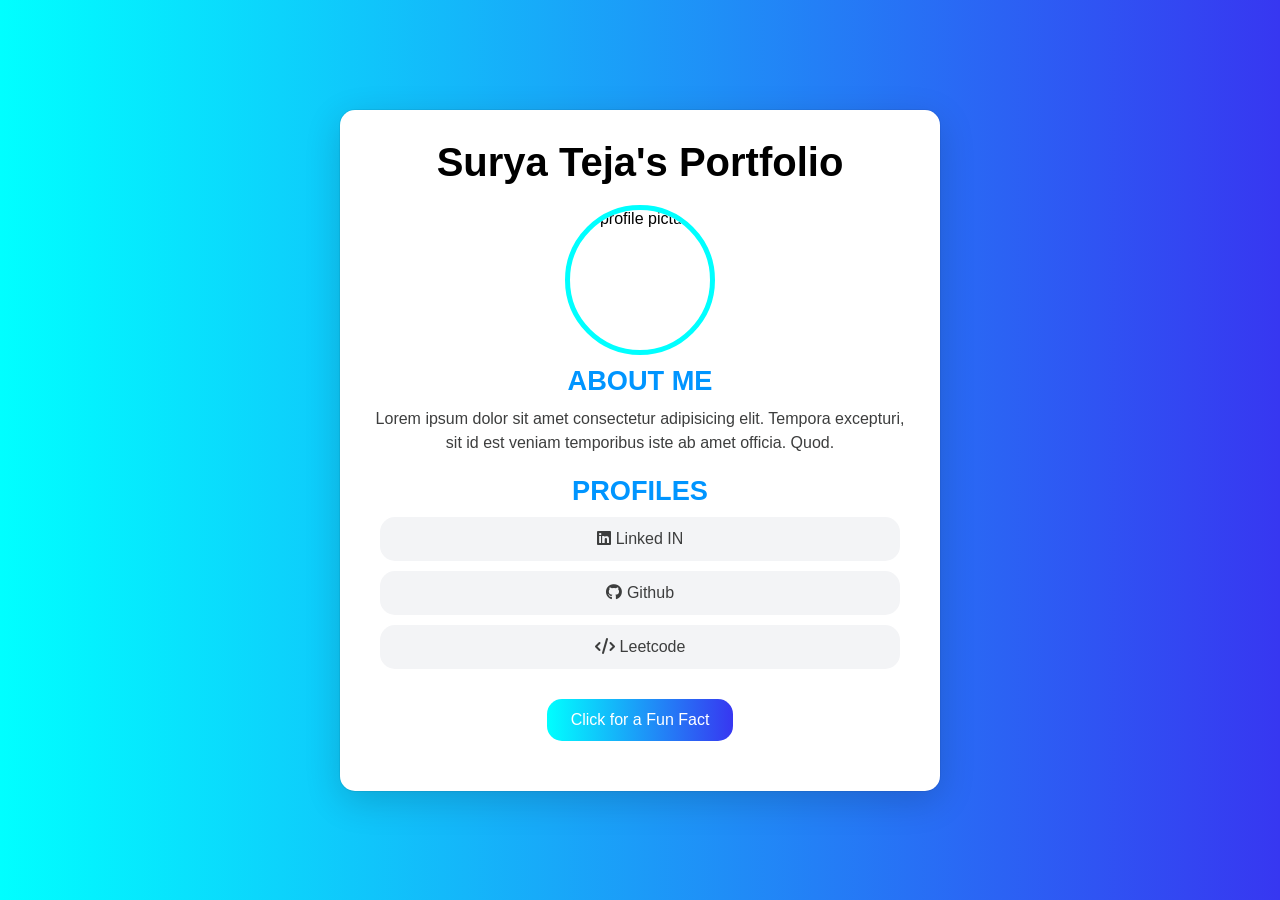
==== index.html @ 6488ba75 "Rename main.html to index.html" ====
<!DOCTYPE html>
<html lang="en">
<head>
    <title>Document</title>
    <link rel="stylesheet" href="https://cdnjs.cloudflare.com/ajax/libs/font-awesome/6.4.0/css/all.min.css">
    <link rel="stylesheet" href="styles.css">
</head>
<body>
    <main class="container">
        <header>
            <h1>Surya Teja's Portfolio</h1>
        </header>

        <section id="profile-picture">
            <img src="profile.png" alt = "profile picture">
        </section>

        <section id="about">
            <h2>About Me</h2>
            <p>Lorem ipsum dolor sit amet consectetur adipisicing elit. Tempora excepturi,
                 sit id est veniam temporibus iste ab amet officia. Quod.</p>
        </section>

       <section id="profiles">
            <h2>Profiles</h2>
            <ul>
                <li><i class="fab fa-linkedin"></i>Linked IN</li>
                <li><i class="fab fa-github"></i>Github</li>
                <li><i class="fas fa-code"></i>Leetcode</li>
            </ul>
        </section>

        <section id="fun-fact">
            <button id = "reveal-fact" >Click for a Fun Fact</button>
            <p id="fact" style="display: none;"> Lorem ipsum dolor sit amet consectetur adipisicing elit. Non, commodi.</p>

        </section>
    </main>
    <script src="script.js"></script>
</body>
</html>
---- styles.css ----
* {
    margin: 0;
    padding: 0;
    box-sizing: border-box;
}

body {
    font-family: 'Poppins', sans-serif;
    background: linear-gradient(to right, cyan, rgb(55, 55, 241));
    display: flex;
    justify-content: center;
    align-items: center;
    min-height: 100vh;
    color: black;
}

.container {
    margin: 10px;
    width: 90%;
    max-width: 600px;
    background-color: white;
    border-radius: 15px;
    padding: 30px;
    text-align: center;
    box-shadow: rgba(0, 0, 0, 0.16) 0px 10px 36px 0px, rgba(0, 0, 0, 0.06) 0px 0px 0px 1px;
}

header h1 {
    font-size: 2.5rem;
    font-weight: bold;
    margin-bottom: 20px;
}

section {
    margin-bottom: 20px;
}

#profile-picture {
    display: flex;
    align-items: center;
    justify-content: center;
    margin: 10px;
}

#profile-picture img {
    width: 150px;
    height: 150px;
    border-radius: 50%;
    border: 5px solid cyan;
    /* add transition */
}

section h2 {
    font-size: 1.7rem;
    color: rgb(0, 149, 255);
    margin: 10px;
    text-transform: uppercase;
}

section p,
ul {
    font-size: 1rem;
    color: rgb(61, 62, 62);
    line-height: 1.5;
}

ul {
    list-style-type: none;

}

ul li {
    padding: 10px;
    background-color: #f3f4f6;
    border-radius: 15px;
    margin: 10px;
    /* transition on hover to be added */
}

ul li i {
    margin-right: 5px;
}

button {
    background: linear-gradient(to right, cyan, rgb(55, 55, 241));
    color: white;
    font-size: 1rem;
    padding: 12px 24px;
    border: none;
    border-radius: 15px;
    cursor: pointer;
    margin-top: 10px;
}

button+p {
    margin-top: 20px;
    font-size: 1rem;
}
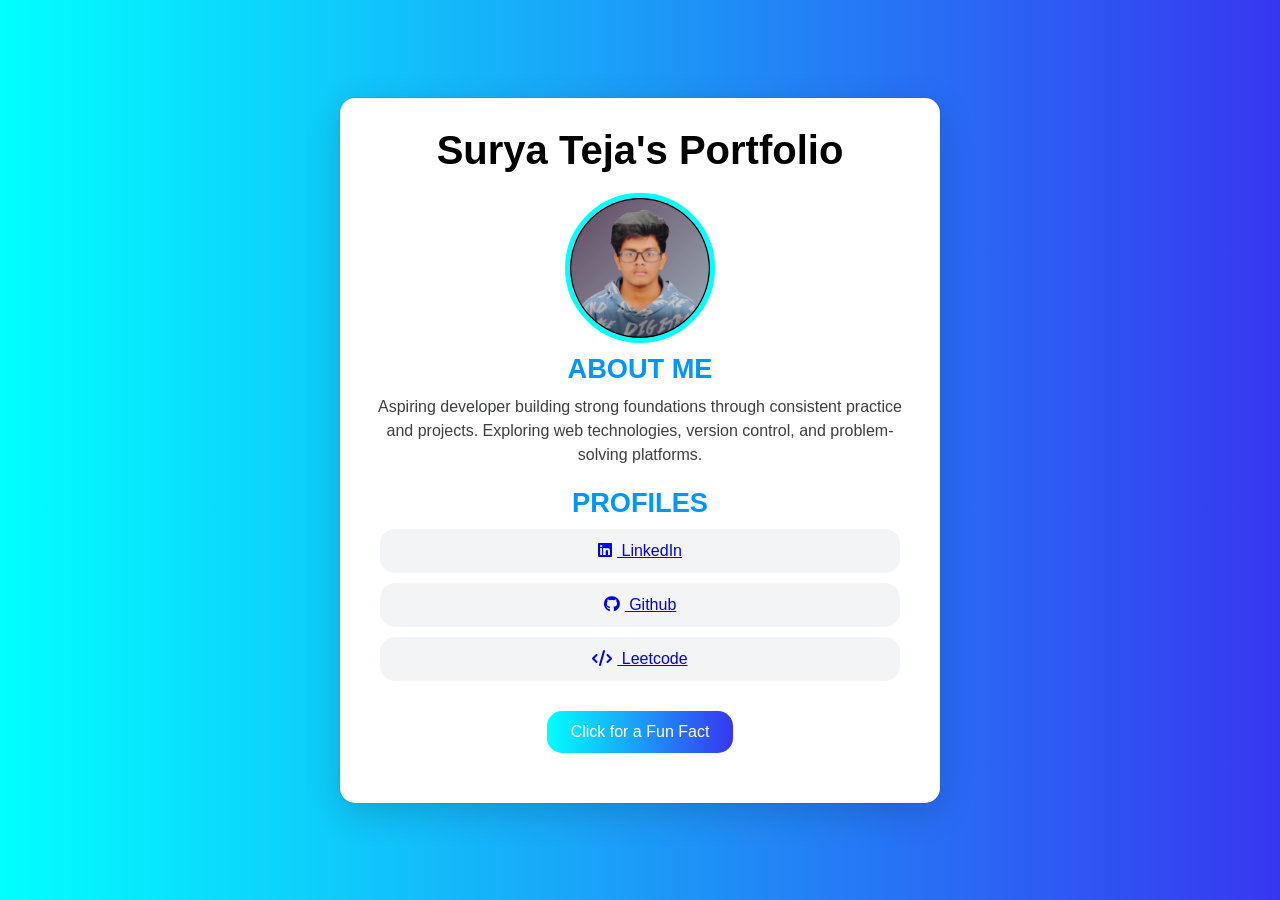
==== commit c53c201b: "Update index.html" ====
--- a/index.html
+++ b/index.html
@@ -1,7 +1,7 @@
 <!DOCTYPE html>
 <html lang="en">
 <head>
-    <title>Document</title>
+    <title>Surya's Portfolio</title>
     <link rel="stylesheet" href="https://cdnjs.cloudflare.com/ajax/libs/font-awesome/6.4.0/css/all.min.css">
     <link rel="stylesheet" href="styles.css">
 </head>
@@ -17,18 +17,31 @@
 
         <section id="about">
             <h2>About Me</h2>
-            <p>Lorem ipsum dolor sit amet consectetur adipisicing elit. Tempora excepturi,
-                 sit id est veniam temporibus iste ab amet officia. Quod.</p>
+            <p>Aspiring  developer building strong foundations through consistent practice and projects.
+Exploring web technologies, version control, and problem-solving platforms.</p>
         </section>
 
        <section id="profiles">
             <h2>Profiles</h2>
             <ul>
-                <li><i class="fab fa-linkedin"></i>Linked IN</li>
-                <li><i class="fab fa-github"></i>Github</li>
-                <li><i class="fas fa-code"></i>Leetcode</li>
+            <li>
+                <a href="https://www.linkedin.com/in/surya-teja-elluri-a21362277/" target="_blank">
+                    <i class="fab fa-linkedin"></i> LinkedIn
+                </a>
+            </li>
+            <li>
+                <a href="https://github.com/SuryaTejaElluri" target="_blank">
+                    <i class="fab fa-github"></i> Github
+                </a>
+            </li>
+            <li>
+                <a href="https://leetcode.com/u/suryateja07e/" target="_blank">
+                    <i class="fas fa-code"></i> Leetcode
+                </a>
+            </li>
             </ul>
         </section>
+
 
         <section id="fun-fact">
             <button id = "reveal-fact" >Click for a Fun Fact</button>
